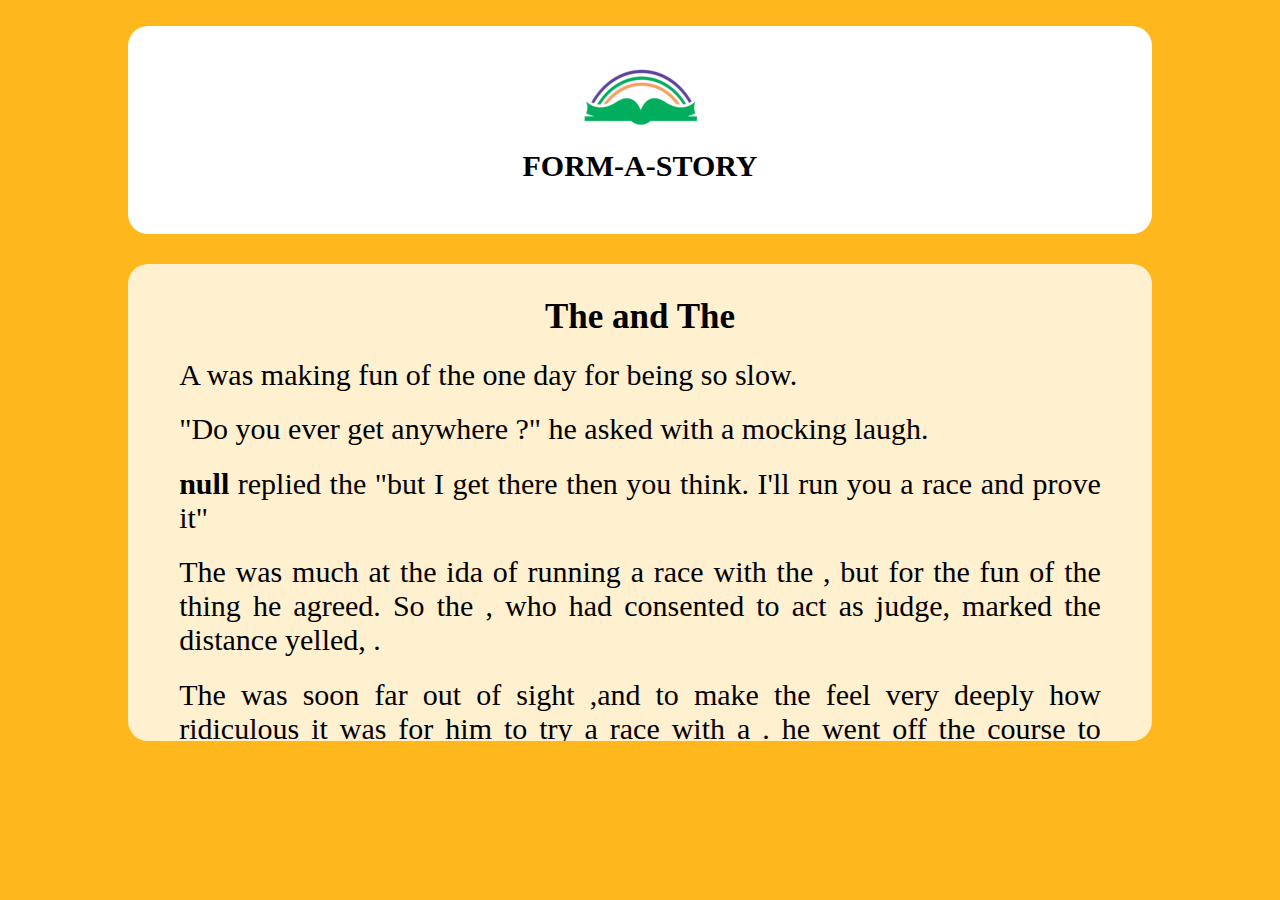
==== task9a.html @ 4f9d8e6d "Add files via upload" ====
<!DOCTYPE html>
<html>

<head>
    <link rel="stylesheet" href="task9a.css">
</head>

<body>
    <div class="d1">
        <img src="img11.png" alt="image">
        <p>FORM-A-STORY</p>
    </div>
    <div class="d2">
        <h1>The <u class="animal">null</u> and The <u class="another">null</u></h1>

        <p>A <b><u class="animal">null</u></b> was making fun of the <b><u class="another">null</u></b> one day for
            being so slow.
        </p>

        <p>"Do you ever get anywhere ?" he asked with a mocking laugh.<br></p>
        <p>
            <b><u id="yes"></u>null</b> replied the <b><u class="another">null</u></b>
            "but I get there <b><u id="speed">null</u></b> then you think.
            I'll run you a race and prove it"
        </p>
        <p>The <b><u class="animal">null</u></b> was much <b><u id="adj">null</u></b>
            at the ida of running a race with the <b><u class="another">null</u></b>, but for the fun of the thing he
            agreed. So the
            <b><u id="more">null</u></b>, who had consented to act as judge, marked the distance yelled, <b><u
                    id="quote">null</u></b>.
        </p>
        <p>
            The <b><u class="animal">null</u></b> was soon far out of sight ,and to make the<b><u
                    class="another">null</u></b> feel very deeply how
            ridiculous it was for him to try a race with a <b><u class="animal">null</u></b>. he went off the course to
            practice
            <b><u class="verb">null</u></b> for <b><u id="number">null</u></b> hours until the <b><u
                    class="another">null</u></b> should catch up. </p>
        <p>
            The <b><u class="another">null</u></b> meanwhile kept going slowly but steadily and, after a time, passed
            the place where
            the <b><u class="animal">null</u></b> was <b><u class="verb">null</u></b>. The <b><u
                    class="animal">null</u></b> was so caught up in
            <b><u class="verb">null</u></b>; and when at last he did stop,the <b><u class="another">null</u></b> was
            near the goal. The
            <b><u class="animal">null</u></b> now ran his swiftest, but he could not overtake the <b><u
                    class="another">null</u></b> in time.
        </p>
        <h3>Moral of story:</h3>
        <h3>"<span id="message" style="color: green;"></span>"</h3>
    </div>
    <script>

        function findGetParameter(parameterName) {
            var result = null,
                tmp = [];
            location.search
                .substr(1)
                .split("&")
                .forEach(function (item) {
                    tmp = item.split("=");
                    if (tmp[0] === parameterName) result = decodeURIComponent(tmp[1]);
                });
            return result;
        }
        var x = document.getElementsByClassName("animal");
        for (i = 0; i < x.length; i++) {
            x[i].innerHTML = findGetParameter("animal");
        }
        var x1 = document.getElementsByClassName("another");
        for (i = 0; i < x1.length; i++) {
            x1[i].innerHTML = findGetParameter("another");
        }
        var x2 = document.getElementsByClassName("verb");
        for (i = 0; i < x2.length; i++) {
            x2[i].innerHTML = findGetParameter("verb");
        }
        document.getElementById("more").innerHTML = findGetParameter("more");
        document.getElementById("adj").innerHTML = findGetParameter("adj");
        document.getElementById("number").innerHTML = findGetParameter("number");
        document.getElementById("yes").innerHTML = findGetParameter("yes");
        document.getElementById("speed").innerHTML = findGetParameter("speed");
        document.getElementById("quote").innerHTML = findGetParameter("quote");
        document.getElementById("message").innerHTML = findGetParameter("message");
    </script>
</body>

</html>
---- task9a.css ----
body{
    margin: 0;
    padding: 0;
    box-sizing: border-box;
    background-color: #FFB71E;
}
.d1{
    width: 80%;
    height: 25%;
    margin: auto;
    text-align: center;
    background-color: white;
    border-radius: 20px;
    margin-top: 2%;
}
.d1 p{
    font-size: 30px;
    font-weight: 900;
    margin-top: -3%;
    padding-bottom: 5%;
}
.d2{
    width: 80%;
    height: 400px;
    margin: auto;
    text-align: justify;
    background-color: #FFF0D0;
    border-radius: 20px;
    margin-top: 2%;
    margin-bottom: 2%;
    padding: 1% 0 5% 0;
    overflow-y: scroll;
}
.d2 p{
    font-size: 30px;
    margin: 2% 5% 0 5%;
}
.d2 h1{
    text-align: center;
    font-size: 35px;
    margin: 2% 5% 0 5%;
}
.d2 h3{
    text-align: center;
    font-size: 35px;
    margin: 2% 5% 0 5%;
}
.d2 span{
    text-align: center;
    font-size: 30px;
}
scrollbar-track {
    box-shadow: inset 0 0 6px rgba(0, 0, 0, 0.3);
  }
   
scrollbar-thumb {
    background-color: darkgrey;
    outline: 1px solid slategrey;
  }scrollbar-track {
    box-shadow: inset 0 0 6px rgba(0, 0, 0, 0.3);
  }
   
scrollbar-thumb {
    background-color: darkgrey;
    outline: 1px solid slategrey;
  }
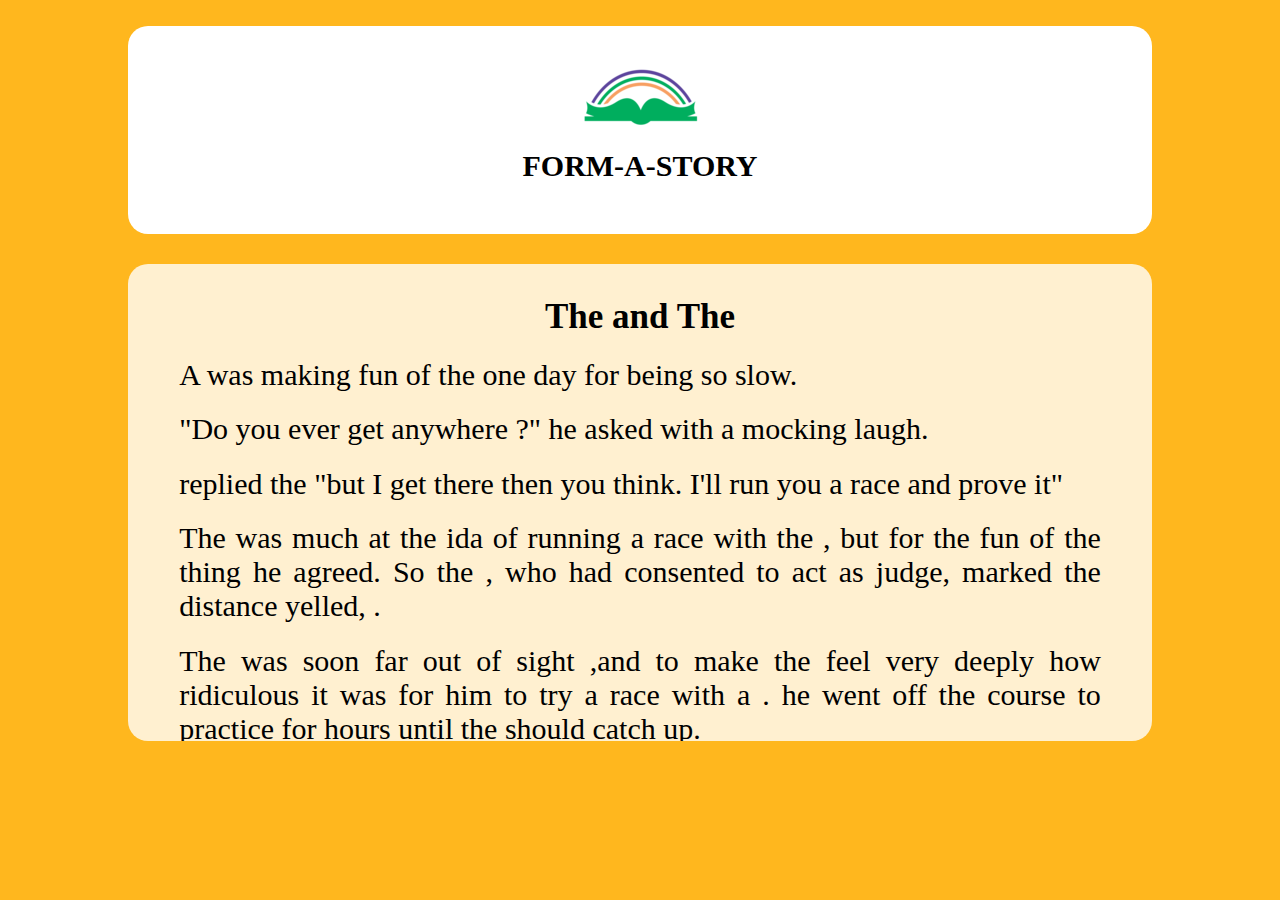
==== commit f789242f: "Update task9a.html" ====
--- a/task9a.html
+++ b/task9a.html
@@ -19,7 +19,7 @@
 
         <p>"Do you ever get anywhere ?" he asked with a mocking laugh.<br></p>
         <p>
-            <b><u id="yes"></u>null</b> replied the <b><u class="another">null</u></b>
+            <b><u id="yes">null</u></b> replied the <b><u class="another">null</u></b>
             "but I get there <b><u id="speed">null</u></b> then you think.
             I'll run you a race and prove it"
         </p>
@@ -48,6 +48,7 @@
         </p>
         <h3>Moral of story:</h3>
         <h3>"<span id="message" style="color: green;"></span>"</h3>
+        <h3><a href="index.html"><button ><-Return</button></a></h3>
     </div>
     <script>
 
@@ -85,4 +86,4 @@
     </script>
 </body>
 
-</html>+</html>
--- a/task9a.css
+++ b/task9a.css
@@ -49,6 +49,13 @@
     text-align: center;
     font-size: 30px;
 }
+.d2 button{
+    height:30px;
+    width: 15%;
+    border: 2px solid;
+    border-radius: 15px 2px 2px 15px;
+    font-size: large;
+}
 scrollbar-track {
     box-shadow: inset 0 0 6px rgba(0, 0, 0, 0.3);
   }
@@ -63,4 +70,4 @@
 scrollbar-thumb {
     background-color: darkgrey;
     outline: 1px solid slategrey;
-  }+  }
